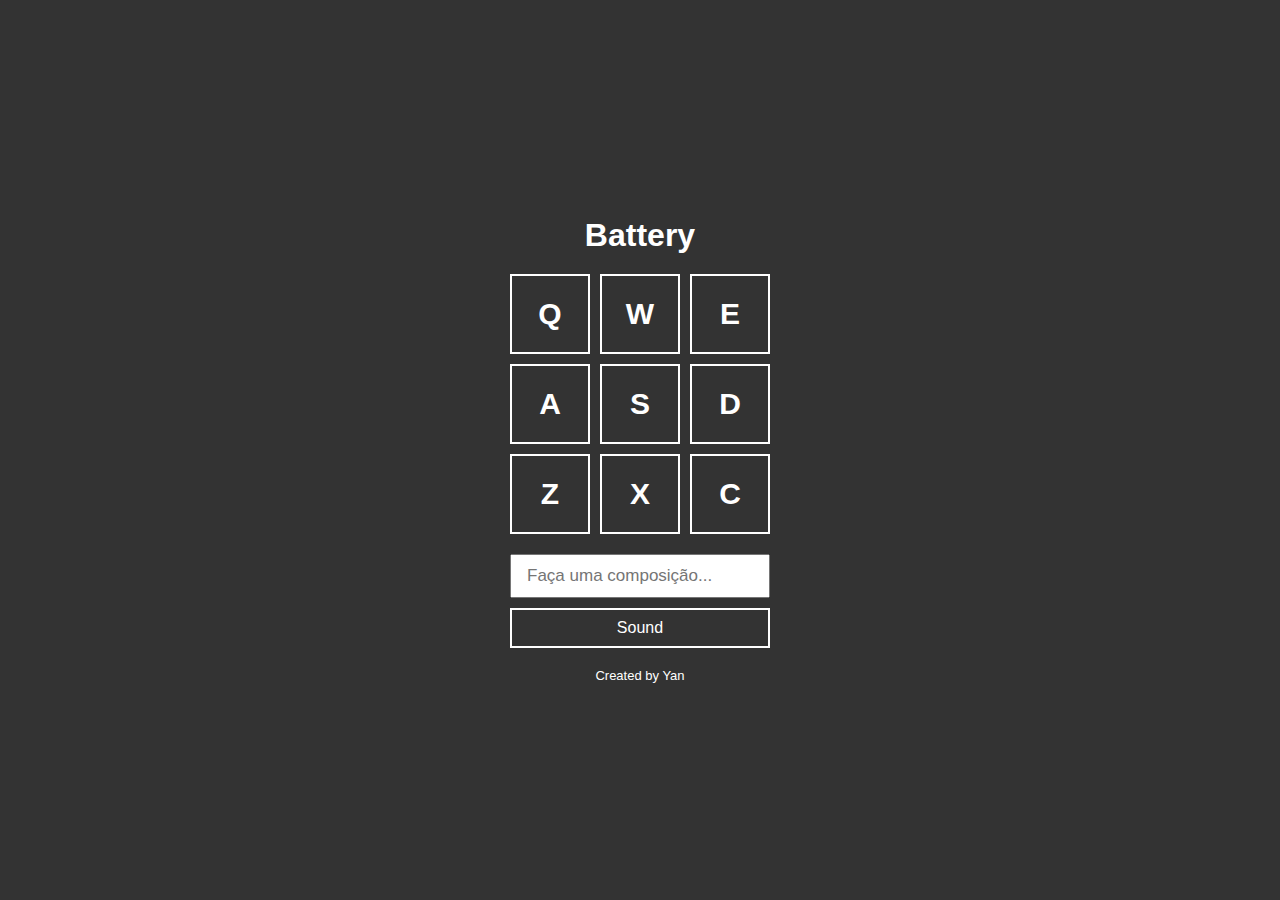
==== #1 - Drum-Simulator/index.html @ df2d0d5a "Add projects in repository, without readme.md in directories." ====
<!DOCTYPE html>
<html lang="pt">

<head>
	<meta charset="UTF-8">
	<meta http-equiv="X-UA-Compatible" content="IE=edge">
	<meta name="viewport" content="width=device-width, initial-scale=1.0">
	<title>Battery</title>
	<link rel="stylesheet" href="style.css" />
</head>

<body>
	<h1>Battery</h1>

	<div class="keys">
		<div data-key="keyq" class="key">Q</div>
		<div data-key="keyw" class="key">W</div>
		<div data-key="keye" class="key">E</div>

		<div data-key="keya" class="key">A</div>
		<div data-key="keys" class="key">S</div>
		<div data-key="keyd" class="key">D</div>

		<div data-key="keyz" class="key">Z</div>
		<div data-key="keyx" class="key">X</div>
		<div data-key="keyc" class="key">C</div>
	</div>
	<div class="composer">
		<input type="text" id="input" placeholder="Faça uma composição..." />
		<button>Sound</button>
	</div>

	<footer>Created by Yan</footer>

	<audio id="s_keyq" src="sounds/keyq.wav"></audio>
	<audio id="s_keyw" src="sounds/keyw.wav"></audio>
	<audio id="s_keye" src="sounds/keye.wav"></audio>
	<audio id="s_keya" src="sounds/keya.wav"></audio>
	<audio id="s_keys" src="sounds/keys.wav"></audio>
	<audio id="s_keyd" src="sounds/keyd.wav"></audio>
	<audio id="s_keyz" src="sounds/keyz.wav"></audio>
	<audio id="s_keyx" src="sounds/keyx.wav"></audio>
	<audio id="s_keyc" src="sounds/keyc.wav"></audio>

	<script src="script.js"></script>
</body>

</html>
---- #1 - Drum-Simulator/style.css ----
* {
    margin: 0;
    padding: 0;
    box-sizing: border-box;
}
body {
    display: flex;
    min-height: 100vh;
    justify-content: center;
    align-items: center;
    flex-direction: column;
    background-color: #333;
    font-family: Arial, Helvetica, sans-serif;
}

h1 {
    color: #FFF;
    margin-bottom: 20px;
}
.keys {
    display: grid;
    grid-template-columns: repeat(3, 1fr);
    gap: 10px;
}
.key {
    width: 80px;
    height: 80px;
    border: 2px solid #FFF;
    color: #FFF;
    display: flex;
    justify-content: center;
    align-items: center;
    font-size: 30px;
    font-weight: bold;
}
.key.active {
    border: 2px solid #FF0;
    color: #FF0;
}

.composer {
    width: 260px;
    margin-top: 20px;
}
.composer #input {
    width: 100%;
    outline: none;
    font-size: 17px;
    padding: 10px 15px;
}
.composer button {
    width: 100%;
    height: 40px;
    background: none;
    border: 2px solid #FFF;
    color: #FFF;
    font-size: 16px;
    margin-top: 10px;
    cursor: pointer;
}
.composer button:hover {
    background-color: rgba(0, 0, 0, 0.2);
}

footer {
    margin-top: 20px;
    color: #FFF;
    font-size: 13px;
}
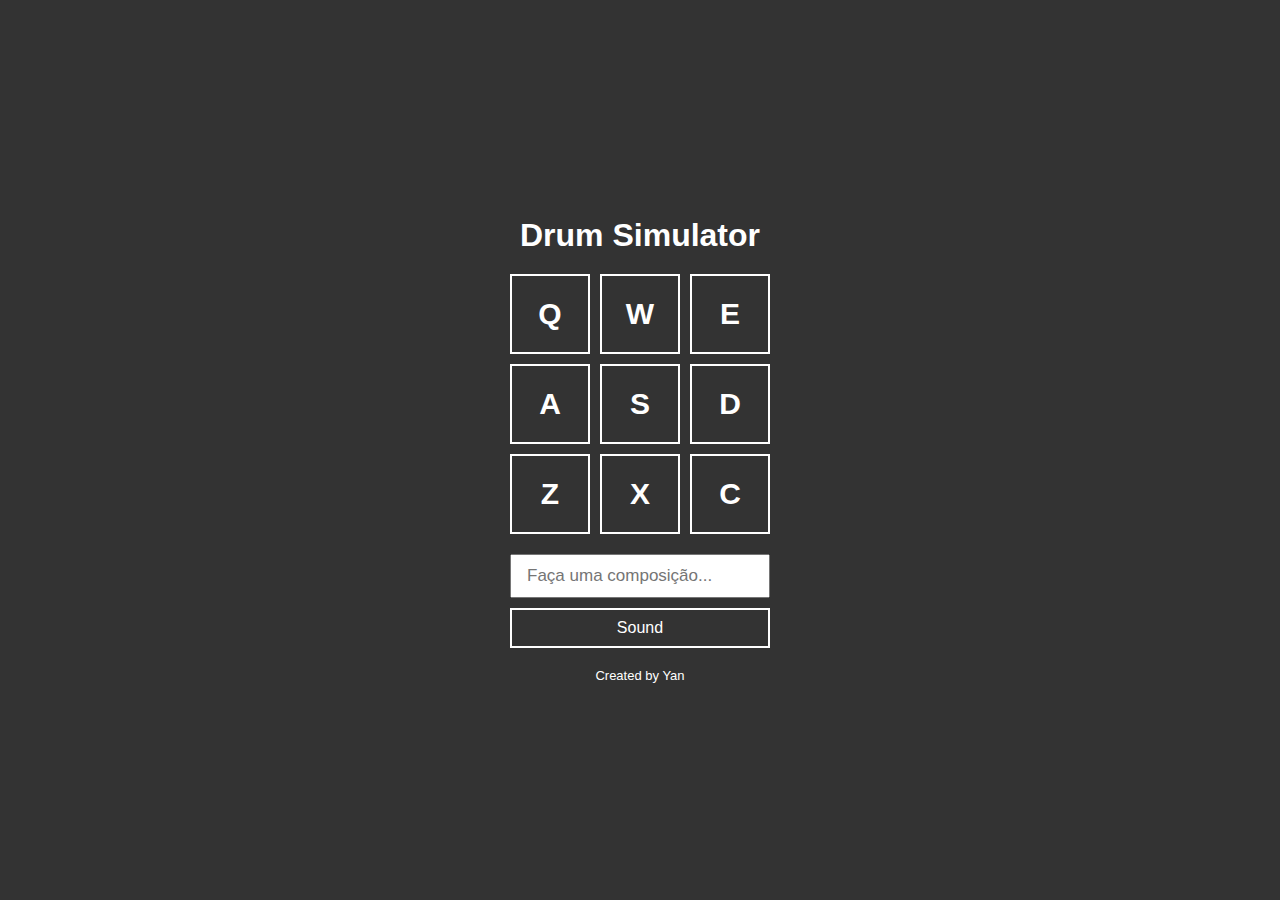
==== commit 327d1adf: "Ref #Drum-Simulator - Change title and h1 description." ====
--- a/#1 - Drum-Simulator/index.html
+++ b/#1 - Drum-Simulator/index.html
@@ -5,12 +5,12 @@
 	<meta charset="UTF-8">
 	<meta http-equiv="X-UA-Compatible" content="IE=edge">
 	<meta name="viewport" content="width=device-width, initial-scale=1.0">
-	<title>Battery</title>
+	<title>Drum Simulator</title>
 	<link rel="stylesheet" href="style.css" />
 </head>
 
 <body>
-	<h1>Battery</h1>
+	<h1>Drum Simulator</h1>
 
 	<div class="keys">
 		<div data-key="keyq" class="key">Q</div>
